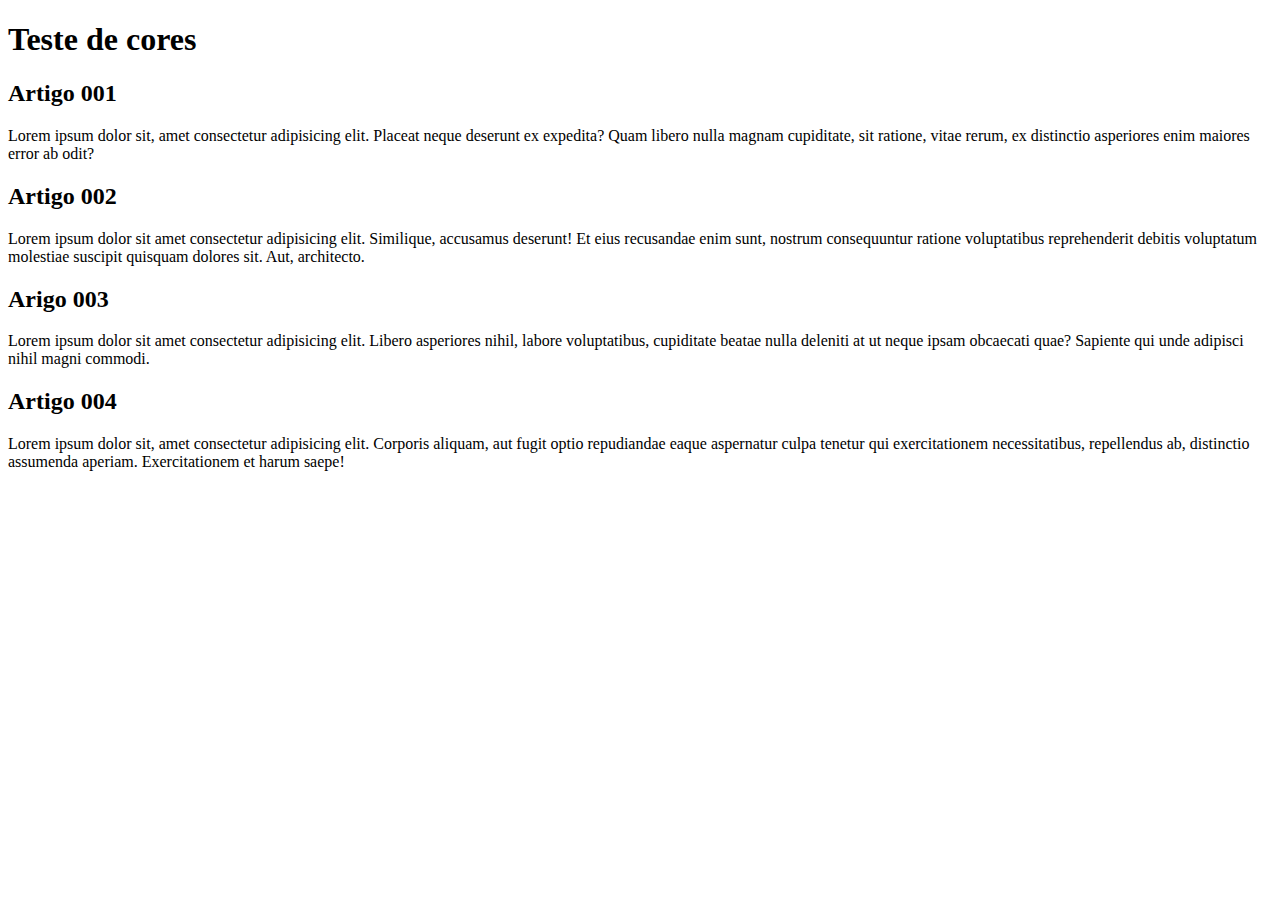
==== index.HTML @ 09b00c99 "index.html" ====
<!DOCTYPE html>
<html lang="pt-br">
<head>
    <meta charset="UTF-8">
    <meta http-equiv="X-UA-Compatible" content="IE=edge">
    <meta name="viewport" content="width=device-width, initial-scale=1.0">
    <title>Teste-EABC</title>
</head>
<body>
    <main>
        <header>
            <h1> Teste de cores </h1>   
        </header>
        <article>
            <h2>Artigo 001</h2>
            <p> Lorem ipsum dolor sit, amet consectetur adipisicing elit. Placeat neque deserunt ex expedita? Quam libero nulla magnam cupiditate, sit ratione, vitae rerum, ex distinctio asperiores enim maiores error ab odit?</p>
        </article>
        <article>
            <h2> Artigo 002</h2>
            <p>Lorem ipsum dolor sit amet consectetur adipisicing elit. Similique, accusamus deserunt! Et eius recusandae enim sunt, nostrum consequuntur ratione voluptatibus reprehenderit debitis voluptatum molestiae suscipit quisquam dolores sit. Aut, architecto.
                 </p>
                 <h2>Arigo 003</h2>
                 <p>Lorem ipsum dolor sit amet consectetur adipisicing elit. Libero asperiores nihil, labore voluptatibus, cupiditate beatae nulla deleniti at ut neque ipsam obcaecati quae? Sapiente qui unde adipisci nihil magni commodi.</p>
                 <h2>Artigo 004</h2>
                 <p> Lorem ipsum dolor sit, amet consectetur adipisicing elit. Corporis aliquam, aut fugit optio repudiandae eaque aspernatur culpa tenetur qui exercitationem necessitatibus, repellendus ab, distinctio assumenda aperiam. Exercitationem et harum saepe!</p>

        </article>

    </main>
</body>
</html>
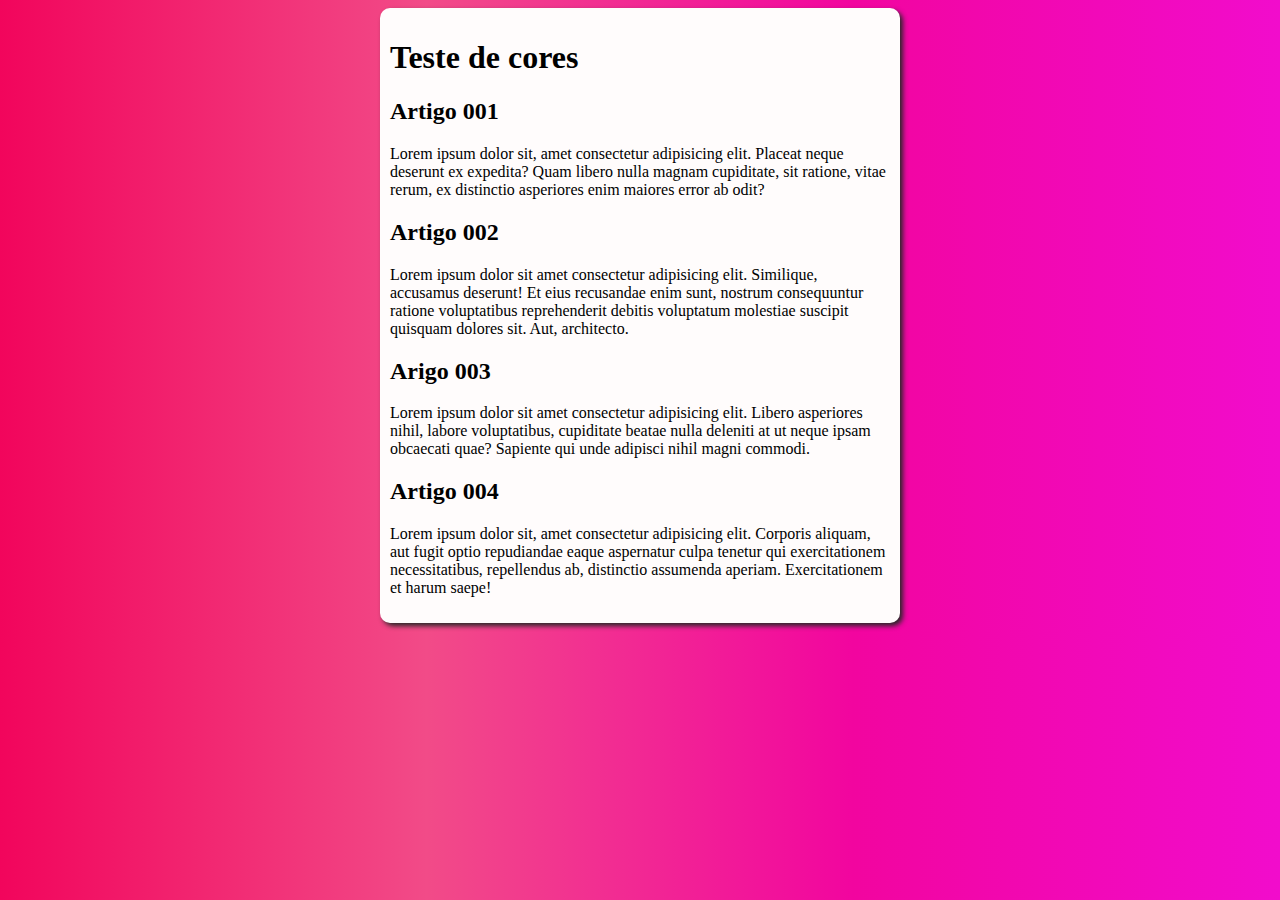
==== commit 65e3c85d: "arquivo.CSS" ====
--- a/index.HTML
+++ b/index.HTML
@@ -4,7 +4,8 @@
     <meta charset="UTF-8">
     <meta http-equiv="X-UA-Compatible" content="IE=edge">
     <meta name="viewport" content="width=device-width, initial-scale=1.0">
-    <title>Teste-EABC</title>
+    <title>Design EABC</title>
+    <link rel="stylesheet" href="estilos/style.CSS">
 </head>
 <body>
     <main>
--- a/estilos/style.CSS
+++ b/estilos/style.CSS
@@ -0,0 +1,24 @@
+{
+    font-family: Arial, helvetica, sans-serif;
+    font-size: 16px;
+}
+
+body {
+    background-image: linear-gradient(to right,  #F2055C,  #F24B88,  #F2059F, #F20CCC)
+}
+
+main {
+    background-color: white;
+    border-radius: 10px;
+    box-shadow: 5px 5px 15px rgba(248, 247, 246, 0.888);
+    width: 600px;
+    padding: 10px;
+    margin: auto;
+}
+
+main {
+      background-color: rgb(255, 252, 252);
+      width: 500px;
+      margin: auto;
+      box-shadow: 3px 3px 5px rgb(41, 40, 40);
+}
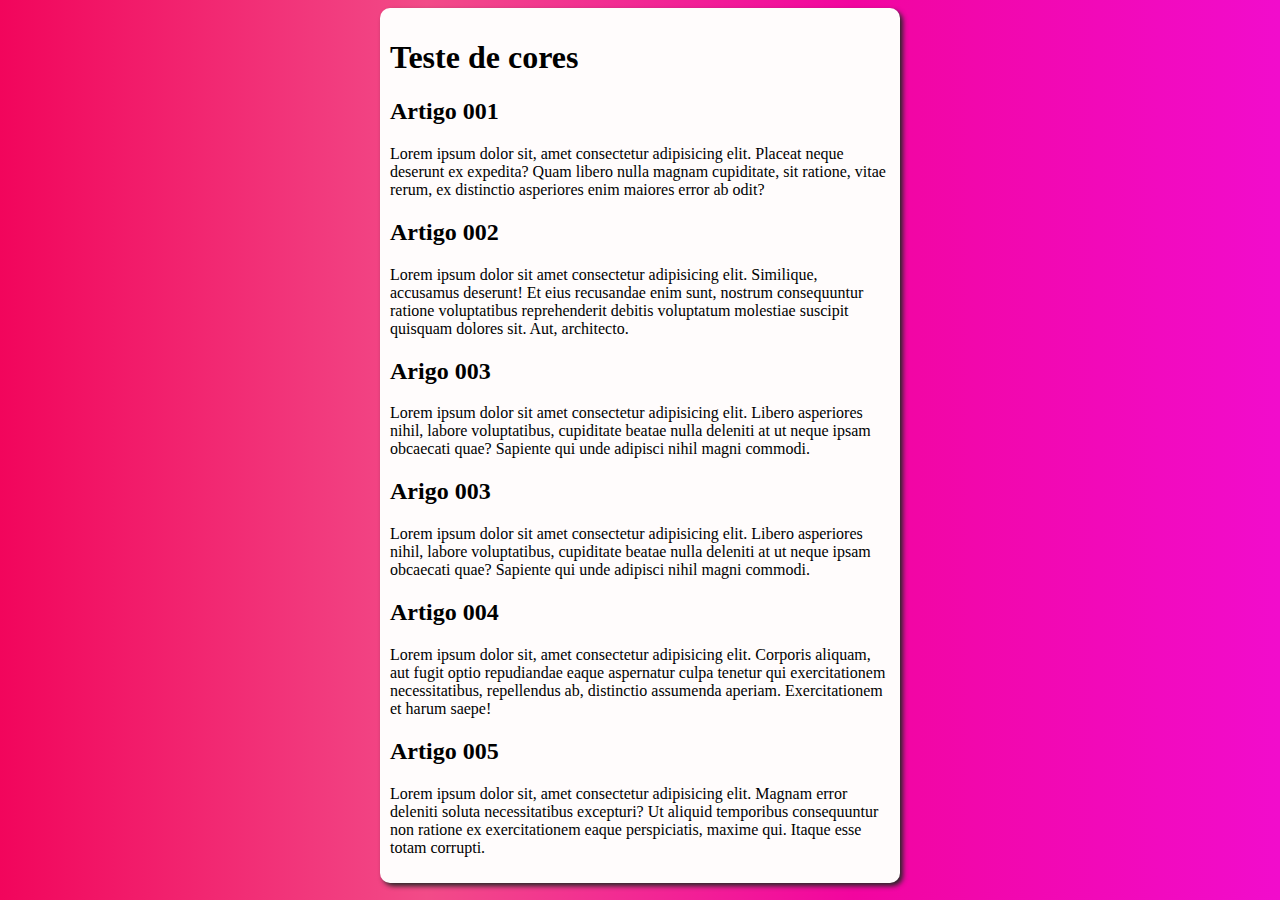
==== commit 7ded38be: "arquivo .txt" ====
--- a/index.HTML
+++ b/index.HTML
@@ -19,11 +19,22 @@
         <article>
             <h2> Artigo 002</h2>
             <p>Lorem ipsum dolor sit amet consectetur adipisicing elit. Similique, accusamus deserunt! Et eius recusandae enim sunt, nostrum consequuntur ratione voluptatibus reprehenderit debitis voluptatum molestiae suscipit quisquam dolores sit. Aut, architecto.
+                <article>
+                </p>
+                <h2>Arigo 003</h2>
+                <p>Lorem ipsum dolor sit amet consectetur adipisicing elit. Libero asperiores nihil, labore voluptatibus, cupiditate beatae nulla deleniti at ut neque ipsam obcaecati quae? Sapiente qui unde adipisci nihil magni commodi.</p>
+
+                </article>
+
                  </p>
                  <h2>Arigo 003</h2>
                  <p>Lorem ipsum dolor sit amet consectetur adipisicing elit. Libero asperiores nihil, labore voluptatibus, cupiditate beatae nulla deleniti at ut neque ipsam obcaecati quae? Sapiente qui unde adipisci nihil magni commodi.</p>
                  <h2>Artigo 004</h2>
                  <p> Lorem ipsum dolor sit, amet consectetur adipisicing elit. Corporis aliquam, aut fugit optio repudiandae eaque aspernatur culpa tenetur qui exercitationem necessitatibus, repellendus ab, distinctio assumenda aperiam. Exercitationem et harum saepe!</p>
+                 <h2>Artigo 005</h2>
+                 <p>Lorem ipsum dolor sit, amet consectetur adipisicing elit. Magnam error deleniti soluta necessitatibus excepturi? Ut aliquid temporibus consequuntur non ratione ex exercitationem eaque perspiciatis, maxime qui. Itaque esse totam corrupti.</p>
+                 
+
 
         </article>
 
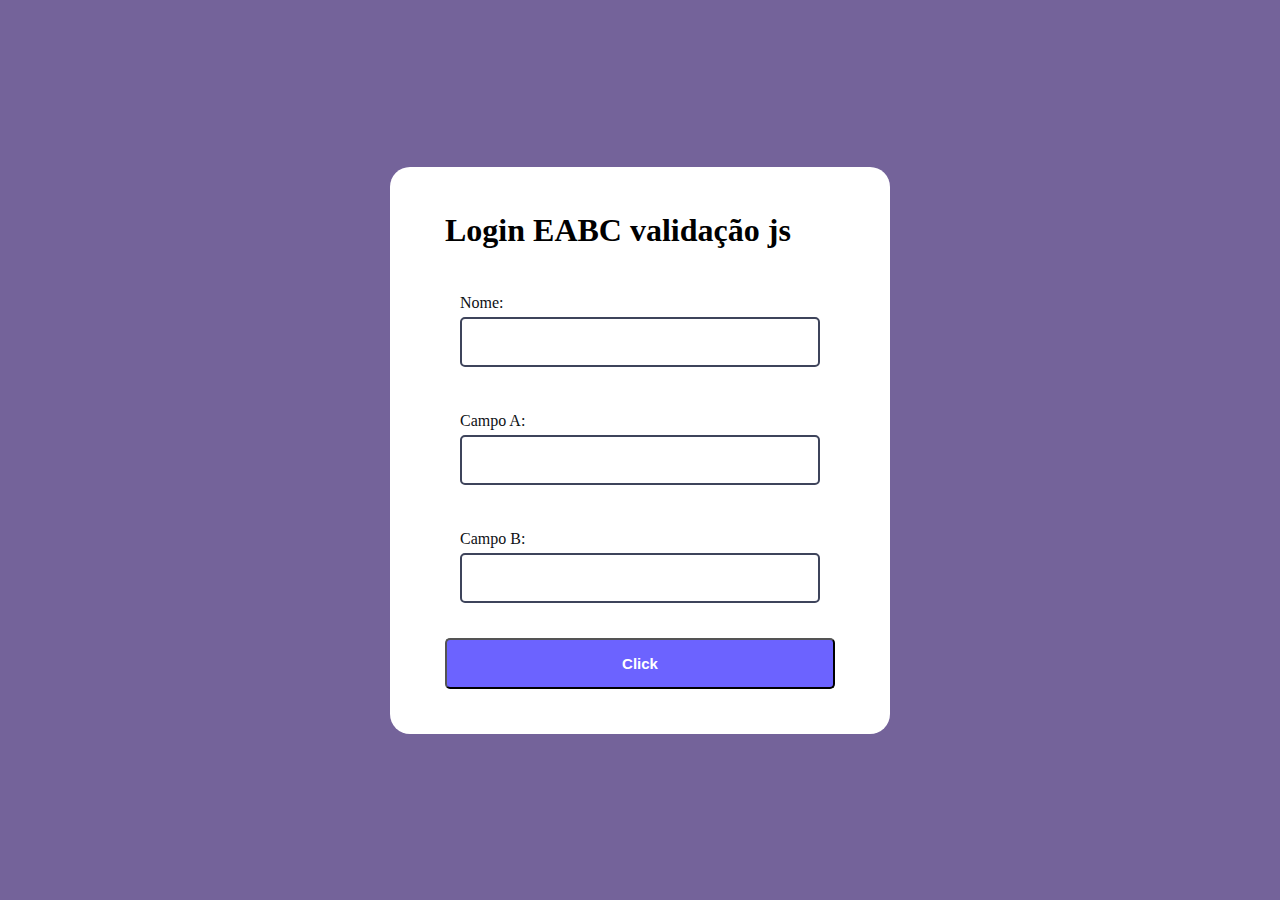
==== commit 1dae1d55: "Form.JavaScript.validaçao" ====
--- a/index.HTML
+++ b/index.HTML
@@ -4,40 +4,41 @@
     <meta charset="UTF-8">
     <meta http-equiv="X-UA-Compatible" content="IE=edge">
     <meta name="viewport" content="width=device-width, initial-scale=1.0">
-    <title>Design EABC</title>
+    <title>Login EABC</title>
     <link rel="stylesheet" href="estilos/style.CSS">
 </head>
 <body>
-    <main>
-        <header>
-            <h1> Teste de cores </h1>   
-        </header>
-        <article>
-            <h2>Artigo 001</h2>
-            <p> Lorem ipsum dolor sit, amet consectetur adipisicing elit. Placeat neque deserunt ex expedita? Quam libero nulla magnam cupiditate, sit ratione, vitae rerum, ex distinctio asperiores enim maiores error ab odit?</p>
-        </article>
-        <article>
-            <h2> Artigo 002</h2>
-            <p>Lorem ipsum dolor sit amet consectetur adipisicing elit. Similique, accusamus deserunt! Et eius recusandae enim sunt, nostrum consequuntur ratione voluptatibus reprehenderit debitis voluptatum molestiae suscipit quisquam dolores sit. Aut, architecto.
-                <article>
-                </p>
-                <h2>Arigo 003</h2>
-                <p>Lorem ipsum dolor sit amet consectetur adipisicing elit. Libero asperiores nihil, labore voluptatibus, cupiditate beatae nulla deleniti at ut neque ipsam obcaecati quae? Sapiente qui unde adipisci nihil magni commodi.</p>
+    <div class="conteiner">
+        <div class="header">
+            <h1>Login EABC validação js</h1>
+        </div>
 
-                </article>
+        <form class="form" id="form">
+            <div class="form-control">
+                <label for="username">Nome:</label>
+                <input type="text" id="username">
+                
+                <small>Error message</small>
+            </div>
 
-                 </p>
-                 <h2>Arigo 003</h2>
-                 <p>Lorem ipsum dolor sit amet consectetur adipisicing elit. Libero asperiores nihil, labore voluptatibus, cupiditate beatae nulla deleniti at ut neque ipsam obcaecati quae? Sapiente qui unde adipisci nihil magni commodi.</p>
-                 <h2>Artigo 004</h2>
-                 <p> Lorem ipsum dolor sit, amet consectetur adipisicing elit. Corporis aliquam, aut fugit optio repudiandae eaque aspernatur culpa tenetur qui exercitationem necessitatibus, repellendus ab, distinctio assumenda aperiam. Exercitationem et harum saepe!</p>
-                 <h2>Artigo 005</h2>
-                 <p>Lorem ipsum dolor sit, amet consectetur adipisicing elit. Magnam error deleniti soluta necessitatibus excepturi? Ut aliquid temporibus consequuntur non ratione ex exercitationem eaque perspiciatis, maxime qui. Itaque esse totam corrupti.</p>
-                 
+            <div class="form-control">
+                <label for="campoA">Campo A:</label>
+                <input type="number12" id="number">
+            
+                <small>Error message</small>
+            </div>
 
+            <div class="form-control">
+                <label for="campoB">Campo B:</label>
+                <input type="numero10" id="numero">
+                <small>Error message</small>
+            </div>
 
-        </article>
+            <button type="submit">Click</button>
+        </form>
 
-    </main>
+    </div>
+    
+    <script src="none.js"></script>
 </body>
 </html>--- a/estilos/style.CSS
+++ b/estilos/style.CSS
@@ -1,24 +1,111 @@
-{
-    font-family: Arial, helvetica, sans-serif;
-    font-size: 16px;
+* {
+    margin: 0;
+    padding: 0;
+    box-sizing: border-box;
 }
 
 body {
-    background-image: linear-gradient(to right,  #F2055C,  #F24B88,  #F2059F, #F20CCC)
+    background: #74639a;
+    display: flex;
+    font-family: Poppins;
+    align-items: center;
+    justify-content: center;
+    min-height: 100vh;
+
+    border: 0;
 }
 
-main {
+div{
+    border-radius: 20px;
     background-color: white;
-    border-radius: 10px;
-    box-shadow: 5px 5px 15px rgba(248, 247, 246, 0.888);
-    width: 600px;
-    padding: 10px;
-    margin: auto;
+    width: 500px;
+    max-width: 100%;
+    padding: 15px;
 }
 
-main {
-      background-color: rgb(255, 252, 252);
-      width: 500px;
-      margin: auto;
-      box-shadow: 3px 3px 5px rgb(41, 40, 40);
+.container {
+    background-color: #1e2c46;
+    border-radius: 5px;
+    border: 2px solid #364065;
+    width: 450px;
+    max-width: 100%;
 }
+
+.header {
+    padding: 30px 40px;
+}
+
+.header h2 {
+    font-weight: 600;
+    color: #040506;
+    font-size: 30px;
+}
+
+.form {
+    padding: 0 40px 30px;
+}
+
+.form-control {
+    margin-bottom: 10px;
+    padding-bottom: 20px;
+    position: relative;
+}
+
+.form-control label {
+    display: inline-block;
+    margin-bottom: 5px;
+    color: #0d0f13;
+}
+
+.form-control input {
+    border: 2px solid #3E445B;
+    border-radius: 5px;
+    outline: 0;
+
+    display: block;
+
+    font-size: 14px;
+    width: 100%;
+    padding: 15px;
+}
+
+.form-control.success input {
+    border: 3px solid #4ECA64;
+}
+
+.form-control.error input {
+    border: 3px solid #DB5A5A;
+}
+
+.form-control.error small {
+    color: #DB5A5A;
+    visibility: visible;
+}
+
+
+.form-control small {
+    visibility: hidden;
+    position: absolute;
+    margin-top: 5px;
+    font-size: 14px;
+
+}
+
+.form button {
+    background-color: #6C63FF;
+    border-radius: 5px;
+    color: #fff;
+    padding: 15px;
+    font-size: 15px;
+    font-weight: 600;
+    width: 100%;
+
+    margin-top: 5px;
+
+    cursor: pointer;
+}
+
+.form button:hover {
+    background-color: #584ff5;
+    transition: 0.3s;
+}
